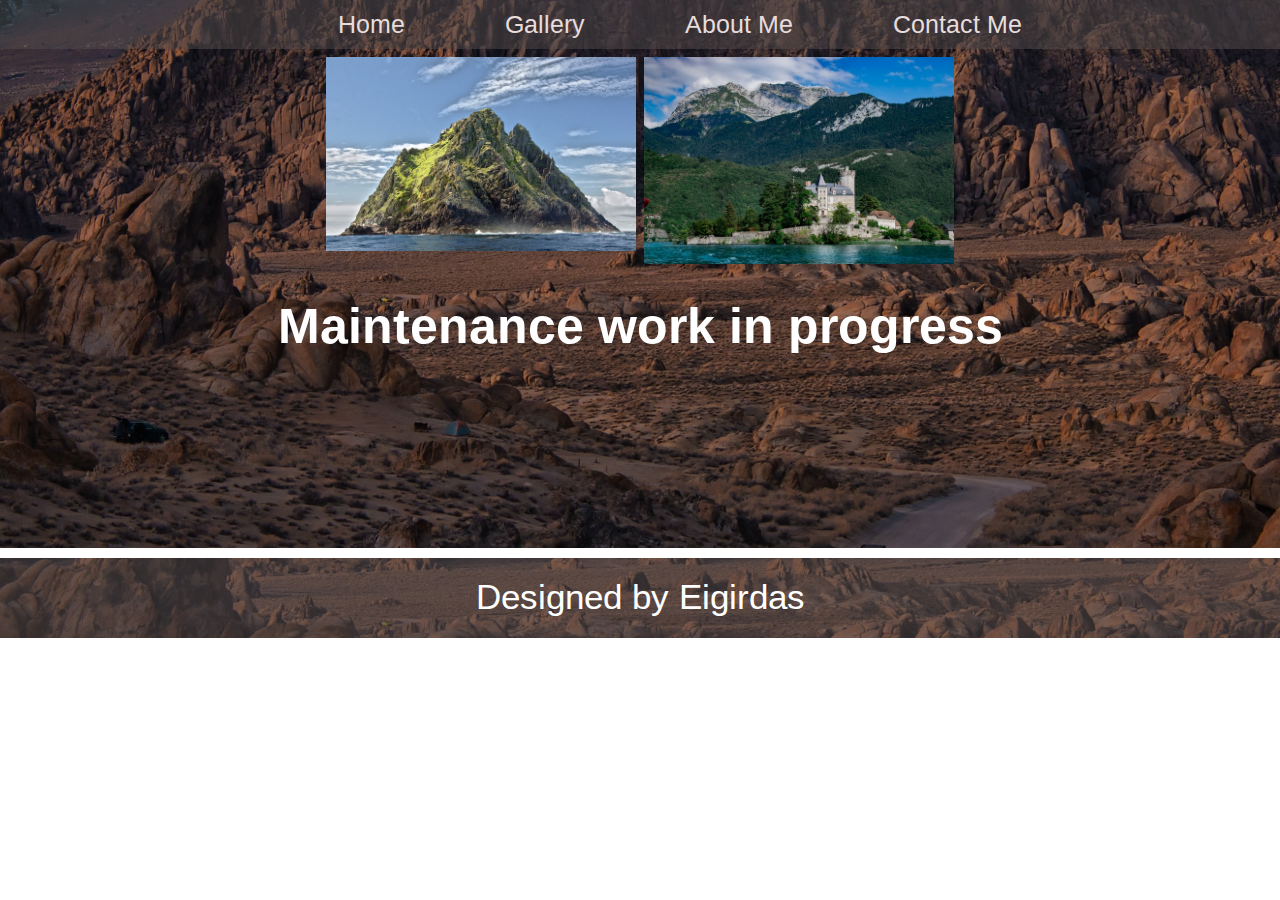
==== gallery.html @ 4f75d7a0 "adding gallery page to my project" ====
<!DOCTYPE html>
<html lang="en">
<head>
    <meta charset="UTF-8">
    <meta http-equiv="X-UA-Compatible" content="IE=edge">
    <meta name="viewport" content="width=device-width, initial-scale=1.0">
    <title>Sprint Nr. 3 Github</title>
    <link rel="stylesheet" href="bin/style.css">
    <link rel="preconnect" href="https://fonts.googleapis.com">
    <link rel="preconnect" href="https://fonts.gstatic.com" crossorigin>
    <link href="https://fonts.googleapis.com/css2?family=Arimo&display=swap" rel="stylesheet">
</head>
<body>
    <header>
        <nav>
            <ul>
                <li><a href="index.html">Home</a></li>
                <li><a href="gallery.html">Gallery</a></li>
                <li><a href="about.html">About Me</a></li>
                <li><a href="contact_me.html">Contact Me</a></li>
            </ul>
        </nav>
        <div class="cont"> 
            <div class="imgs">
              <img src="img/1.jpg">
            </div>
            <div class="imgs">
                <img src="img/3.jpg">
              </div> 
              </div>
              <div class="maint">
              <h2>Maintenance work in progress</h2>
            </div>
    </header>
    <footer>
        <p>Designed by Eigirdas</p>
    </footer>
</body>
</html>
---- bin/style.css ----
* {
  font-size: 62.5%;
  margin: 0;
  padding: 0;
  box-sizing: border-box;
  font-family: "Arimo", sans-serif;
}

header {
  background-image: linear-gradient(rgba(0, 0, 0, 0.4), rgba(0, 0, 0, 0.4)), url(../img/bg.jpg);
  height: 100%;
  width: 100%;
  background-position: center;
  background-size: cover;
  padding-bottom: 15%;
}
header nav {
  display: flex;
  justify-content: center;
  background-color: rgba(83, 75, 75, 0.5);
  padding: 1rem 0 1rem 0;
  position: -webkit-sticky;
  position: sticky;
  align-items: center;
}
header nav ul {
  display: flex;
  flex-wrap: wrap;
  list-style: none;
}
header nav ul li {
  margin-left: 8rem;
  transition: 1s;
}
header nav ul li a {
  text-decoration: none;
  color: rgb(231, 221, 221);
  font-size: 25px;
  padding: 1rem;
  transition: 1s;
  position: relative;
}

nav > ul > li > a:hover {
  color: rgba(245, 214, 41, 0.5);
}

nav > ul > li:hover {
  background-color: rgba(0, 0, 0, 0.5);
  border-radius: 10px;
}

.header-text {
  display: flex;
  justify-content: center;
  align-items: center;
  flex-flow: column;
  margin-top: 15%;
  background-color: rgba(83, 75, 75, 0.5);
}
.header-text .texth1 {
  color: rgb(231, 221, 221);
  font-size: 8rem;
  margin-top: 3rem;
}
.header-text .textp {
  color: rgb(231, 221, 221);
  font-size: 4rem;
  margin: 1rem 0 1rem 0;
}
.header-text .btn-gallery {
  display: flex;
  margin: 2rem 0 4rem 0;
  background-color: rgb(184, 48, 24);
  padding: 1rem 2rem 1rem 2rem;
  border-radius: 10px;
  transition: 1s;
}
.header-text .btn-gallery a {
  color: rgb(231, 221, 221);
  font-size: 2rem;
  text-decoration: none;
  transition: 1s;
  margin: 1rem;
}

.btn-gallery > a:hover {
  color: rgba(245, 214, 41, 0.5);
}

.btn-gallery:hover {
  background-color: rgba(0, 0, 0, 0.5);
  border-radius: 10px;
}

.info-row {
  display: flex;
  justify-content: center;
  flex-wrap: wrap;
  background-image: linear-gradient(rgba(0, 0, 0, 0.4), rgba(0, 0, 0, 0.4)), url(../img/bg.jpg);
  background-position: center;
  background-size: cover;
  margin-top: 1rem;
}

.info-columns {
  display: inline-block;
  text-align: center;
  border-radius: 25px;
  min-width: 30rem;
  min-height: 35rem;
  border: 3px solid rgb(255, 255, 255);
  margin: 3rem;
  background-color: rgba(83, 75, 75, 0.5);
}
.info-columns h2 {
  font-size: 2.3rem;
  margin-top: 20%;
  color: white;
  letter-spacing: 2px;
}
.info-columns p {
  font-size: 2rem;
  font-weight: 800;
  border: 3px solid rgb(255, 255, 255);
  border-radius: 50%;
  width: 10rem;
  height: 10rem;
  text-align: center;
  margin: 4rem 0 0 10rem;
  padding-top: 3.5rem;
  color: white;
}

footer {
  background-image: linear-gradient(rgba(0, 0, 0, 0.4), rgba(0, 0, 0, 0.4)), url(../img/bg.jpg);
  margin-top: 1rem;
  background-position: center;
  background-size: cover;
}

footer > p {
  font-size: 3.5rem;
  min-height: 8rem;
  color: white;
  background-color: rgba(83, 75, 75, 0.5);
  justify-content: center;
  align-items: center;
  display: flex;
}

input[type=text], select, textarea {
  width: 100%;
  padding: 12px;
  border-radius: 4px;
  resize: vertical;
  font-size: 1.5rem;
}

label {
  padding: 12px 12px 12px 0;
  display: inline-block;
  color: white;
  font-size: 1.5rem;
}

input[type=submit] {
  background-color: rgb(184, 48, 24);
  margin: 2rem 0 4rem 0;
  color: white;
  padding: 12px 20px;
  border: none;
  border-radius: 4px;
  cursor: pointer;
  font-size: 2rem;
}

.name {
  width: 25%;
  margin-top: 6px;
}

.in-name {
  width: 40%;
  margin-top: 6px;
}

.cont-box {
  background-color: rgba(83, 75, 75, 0.5);
  align-items: center;
  margin-top: 2rem;
  padding-top: 2rem;
}

.line {
  display: flex;
  justify-content: center;
  align-items: center;
}

.about-head {
  background-color: rgba(83, 75, 75, 0.5);
  text-align: center;
  padding-top: 2rem;
}
.about-head h2 {
  color: white;
  font-size: 3rem;
}

.content {
  background-color: rgba(83, 75, 75, 0.5);
  padding: 3rem;
}
.content p {
  text-align: center;
  color: white;
  font-size: 1.5rem;
}

.about-cont {
  max-width: 70rem;
  display: block;
  position: relative;
  margin-left: 25%;
  margin-right: 25%;
  margin: 20rem 25% 0 25%;
}

.cont {
  display: flex;
  flex-wrap: wrap;
  justify-content: center;
  padding: 0 4px;
}

.imgs {
  flex: 25%;
  max-width: 25%;
  padding: 0 4px;
}

.imgs img {
  margin-top: 8px;
  width: 100%;
}

.maint {
  margin-top: 3rem;
}
.maint h2 {
  font-size: 5rem;
  color: white;
  text-align: center;
}/*# sourceMappingURL=style.css.map */
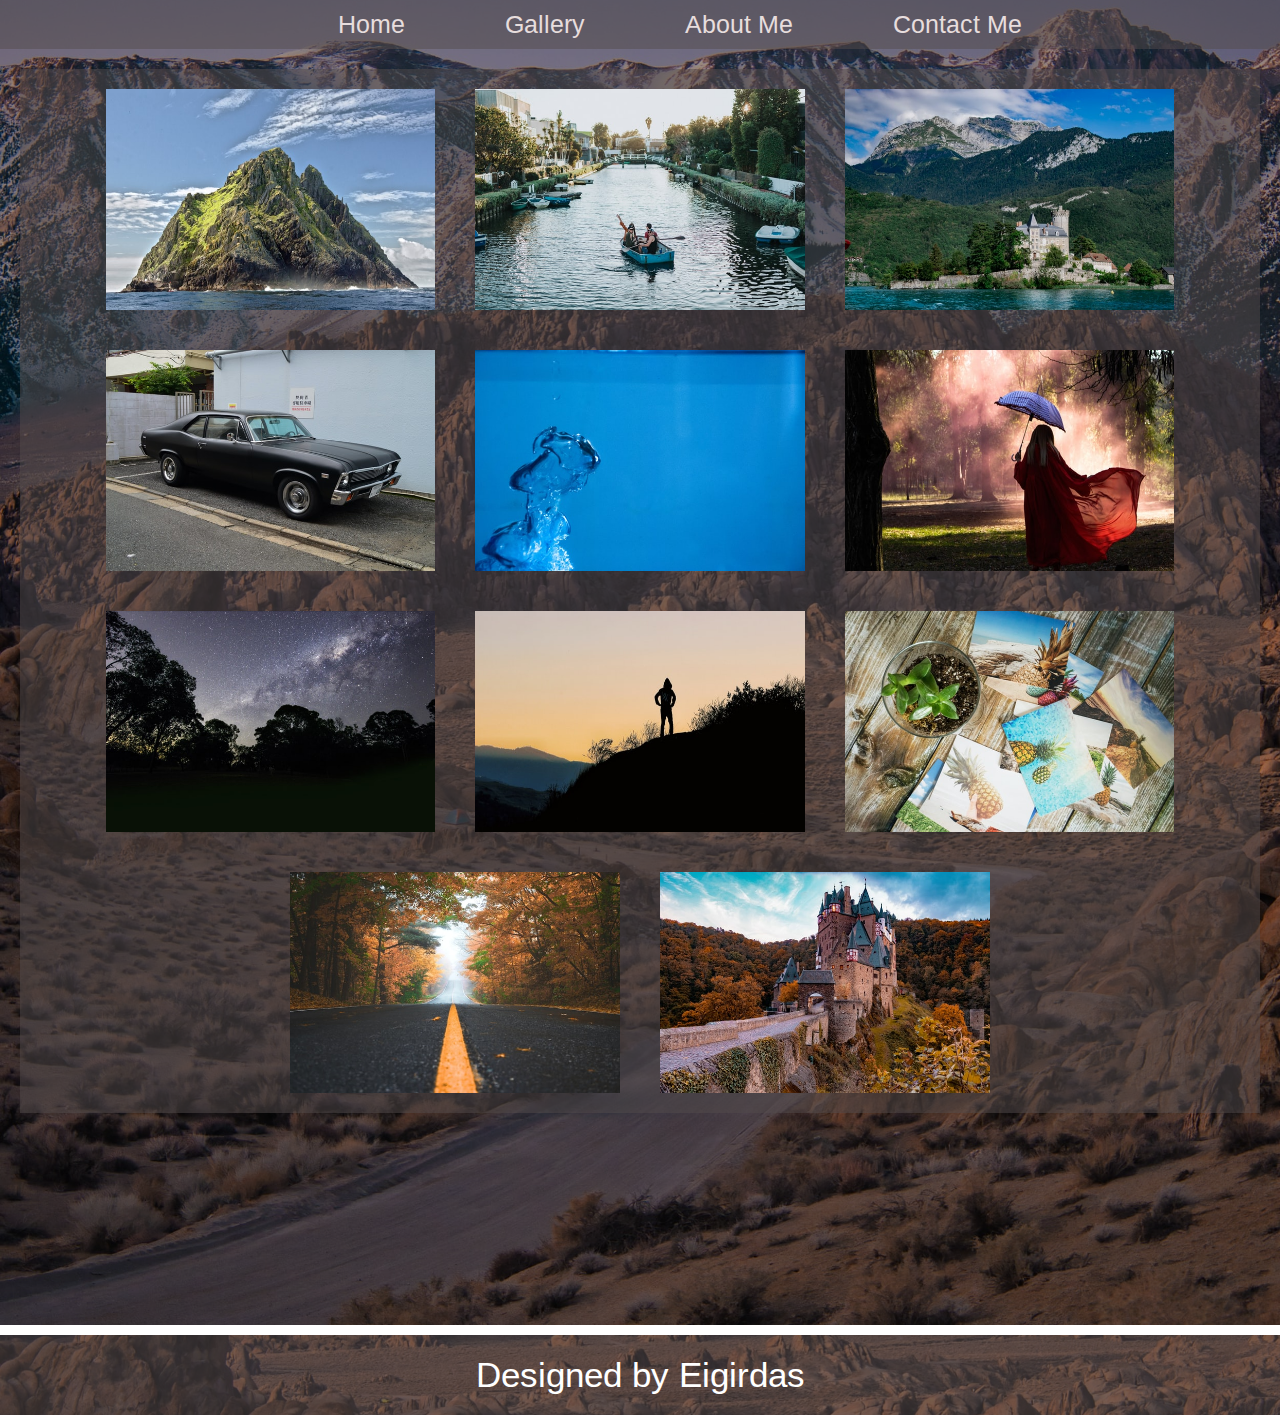
==== commit 174c4129: "Gallery is fully created, but not marge with master branch for learning purposes" ====
--- a/gallery.html
+++ b/gallery.html
@@ -22,15 +22,61 @@
         </nav>
         <div class="cont"> 
             <div class="imgs">
+                <a target="_blank" href="img/1.jpg">
               <img src="img/1.jpg">
+              </a>
             </div>
             <div class="imgs">
-                <img src="img/3.jpg">
+                <a target="_blank" href="img/2.jpg">
+                    <img src="img/2.jpg">
+                    </a>
+              </div> 
+              <div class="imgs">
+                <a target="_blank" href="img/3.jpg">
+                    <img src="img/3.jpg">
+                    </a>
+              </div> 
+              <div class="imgs">
+                <a target="_blank" href="img/4.jpg">
+                    <img src="img/4.jpg">
+                    </a>
+              </div> 
+              <div class="imgs">
+                <a target="_blank" href="img/5.jpg">
+                    <img src="img/5.jpg">
+                    </a>
+              </div> 
+              <div class="imgs">
+                <a target="_blank" href="img/6.jpg">
+                    <img src="img/6.jpg">
+                    </a>
+              </div> 
+              <div class="imgs">
+                <a target="_blank" href="img/7.jpg">
+                    <img src="img/7.jpg">
+                    </a>
+              </div> 
+              <div class="imgs">
+                <a target="_blank" href="img/8.jpg">
+                    <img src="img/8.jpg">
+                    </a>
+              </div> 
+              <div class="imgs">
+                <a target="_blank" href="img/9.jpg">
+                    <img src="img/9.jpg">
+                    </a>
+              </div> 
+              <div class="imgs">
+                <a target="_blank" href="img/10.jpg">
+                    <img src="img/10.jpg">
+                    </a>
+              </div> 
+              <div class="imgs">
+                <a target="_blank" href="img/11.jpg">
+                    <img src="img/11.jpg">
+                    </a>
               </div> 
               </div>
-              <div class="maint">
-              <h2>Maintenance work in progress</h2>
-            </div>
     </header>
     <footer>
         <p>Designed by Eigirdas</p>
--- a/bin/style.css
+++ b/bin/style.css
@@ -232,24 +232,16 @@
   flex-wrap: wrap;
   justify-content: center;
   padding: 0 4px;
+  background-color: rgba(83, 75, 75, 0.5);
+  margin: 2rem;
 }
 
 .imgs {
-  flex: 25%;
-  max-width: 25%;
-  padding: 0 4px;
+  max-width: 30%;
+  padding: 2rem;
 }
 
 .imgs img {
-  margin-top: 8px;
   width: 100%;
-}
-
-.maint {
-  margin-top: 3rem;
-}
-.maint h2 {
-  font-size: 5rem;
-  color: white;
-  text-align: center;
+  height: 100%;
 }/*# sourceMappingURL=style.css.map */